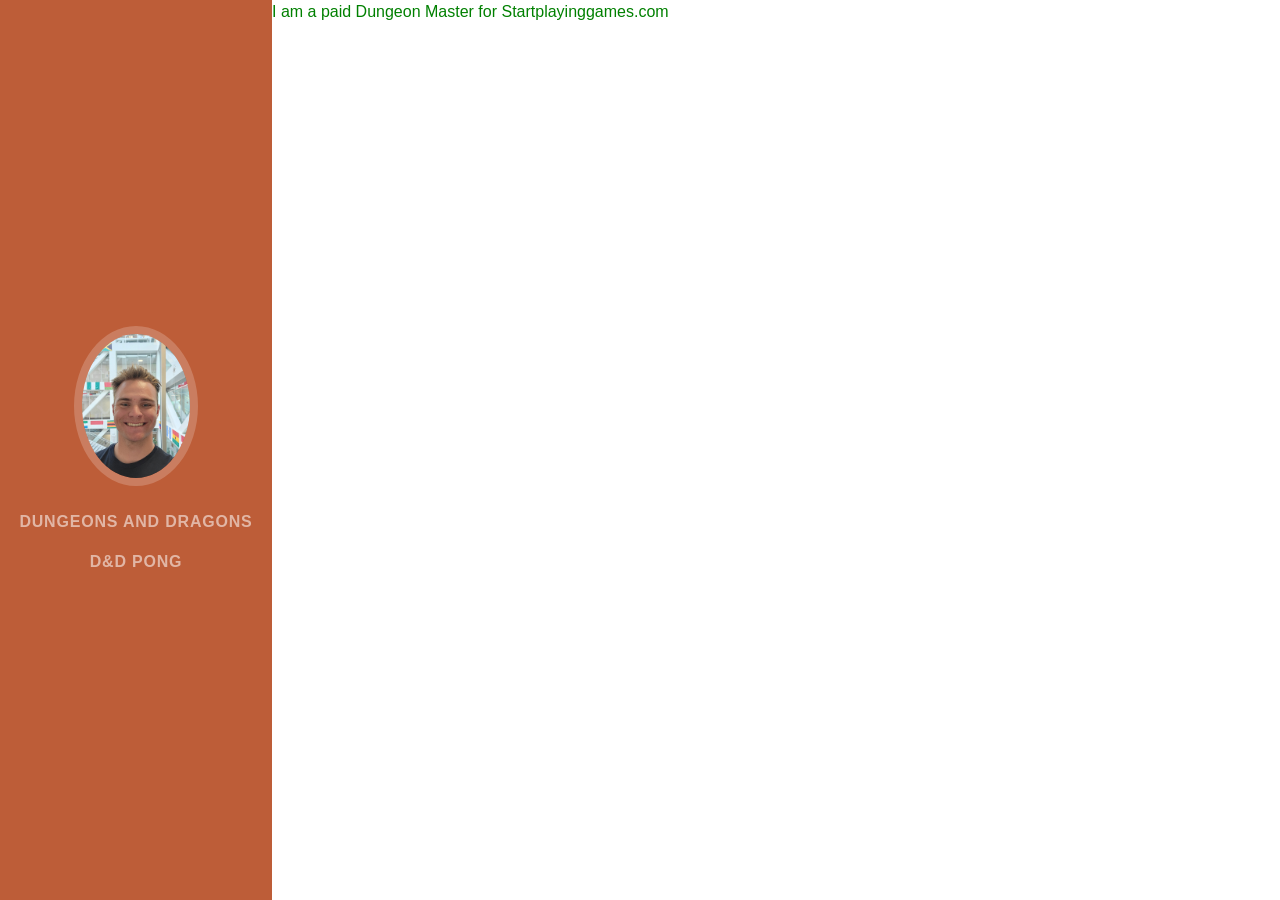
==== scratch.html @ a0e84078 "Initial Commit" ====
<!DOCTYPE html>
<html lang="en">
<head>
    <meta charset="UTF-8">
    <meta name="viewport" content="width=device-width, initial-scale=1.0">
    <title>Document</title>
     <link href="css/styles.css" rel="stylesheet" />
     <link href="css/mystyles.css" rel="stylesheet" />
</head> 
<body>
     <!-- Navigation-->
        <nav class="navbar navbar-expand-lg navbar-dark bg-primary fixed-top" id="sideNav">
            <a class="navbar-brand js-scroll-trigger" href="#page-top">
                <span class="d-block d-lg-none">Clarence Taylor</span>
                <span class="d-none d-lg-block"><img class="img-fluid img-profile rounded-circle mx-auto mb-2" src="assets/img/TylerDaynes.jpg" alt="..." /></span>
            </a>
            <button class="navbar-toggler" type="button" data-bs-toggle="collapse" data-bs-target="#navbarResponsive" aria-controls="navbarResponsive" aria-expanded="false" aria-label="Toggle navigation"><span class="navbar-toggler-icon"></span></button>
            <div class="collapse navbar-collapse" id="navbarResponsive">
                <ul class="navbar-nav">
                    <li class="nav-item"><a class="nav-link js-scroll-trigger" href="index.html">Dungeons and Dragons</a></li>
                    <li class="nav-item"><a class="nav-link js-scroll-trigger" href="ai.html">D&D Pong</a></li>
                </ul>
            </div>
        </nav>
    <p>
        I am a paid Dungeon Master for Startplayinggames.com 
    </p>
    <!--youtube video-->
    <div>
        <iframe width="560" height="315" src="https://www.youtube.com/embed/OzobWxEqngw?si=USE5nLHq_GuDSlih" title="YouTube video player" frameborder="0" allow="accelerometer; autoplay; clipboard-write; encrypted-media; gyroscope; picture-in-picture; web-share" referrerpolicy="strict-origin-when-cross-origin" allowfullscreen></iframe>
    </div>
    <!--Tableau-->
    <div class='tableauPlaceholder' id='viz1776367531192' style='position: relative'><noscript><a href='#'><img alt='Dashboard 1 ' src='https:&#47;&#47;public.tableau.com&#47;static&#47;images&#47;Du&#47;DungeonsandDragonstestdashboard&#47;Dashboard1&#47;1_rss.png' style='border: none' /></a></noscript><object class='tableauViz'  style='display:none;'><param name='host_url' value='https%3A%2F%2Fpublic.tableau.com%2F' /> <param name='embed_code_version' value='3' /> <param name='site_root' value='' /><param name='name' value='DungeonsandDragonstestdashboard&#47;Dashboard1' /><param name='tabs' value='no' /><param name='toolbar' value='yes' /><param name='static_image' value='https:&#47;&#47;public.tableau.com&#47;static&#47;images&#47;Du&#47;DungeonsandDragonstestdashboard&#47;Dashboard1&#47;1.png' /> <param name='animate_transition' value='yes' /><param name='display_static_image' value='yes' /><param name='display_spinner' value='yes' /><param name='display_overlay' value='yes' /><param name='display_count' value='yes' /><param name='language' value='en-US' /></object></div>                <script type='text/javascript'>                    var divElement = document.getElementById('viz1776367531192');                    var vizElement = divElement.getElementsByTagName('object')[0];                    if ( divElement.offsetWidth > 800 ) { vizElement.style.width='1000px';vizElement.style.height='827px';} else if ( divElement.offsetWidth > 500 ) { vizElement.style.width='1000px';vizElement.style.height='827px';} else { vizElement.style.width='100%';vizElement.style.height='877px';}                     var scriptElement = document.createElement('script');                    scriptElement.src = 'https://public.tableau.com/javascripts/api/viz_v1.js';                    vizElement.parentNode.insertBefore(scriptElement, vizElement);                </script>
</body>
</html>
---- css/mystyles.css ----
body{
    color:green;

}
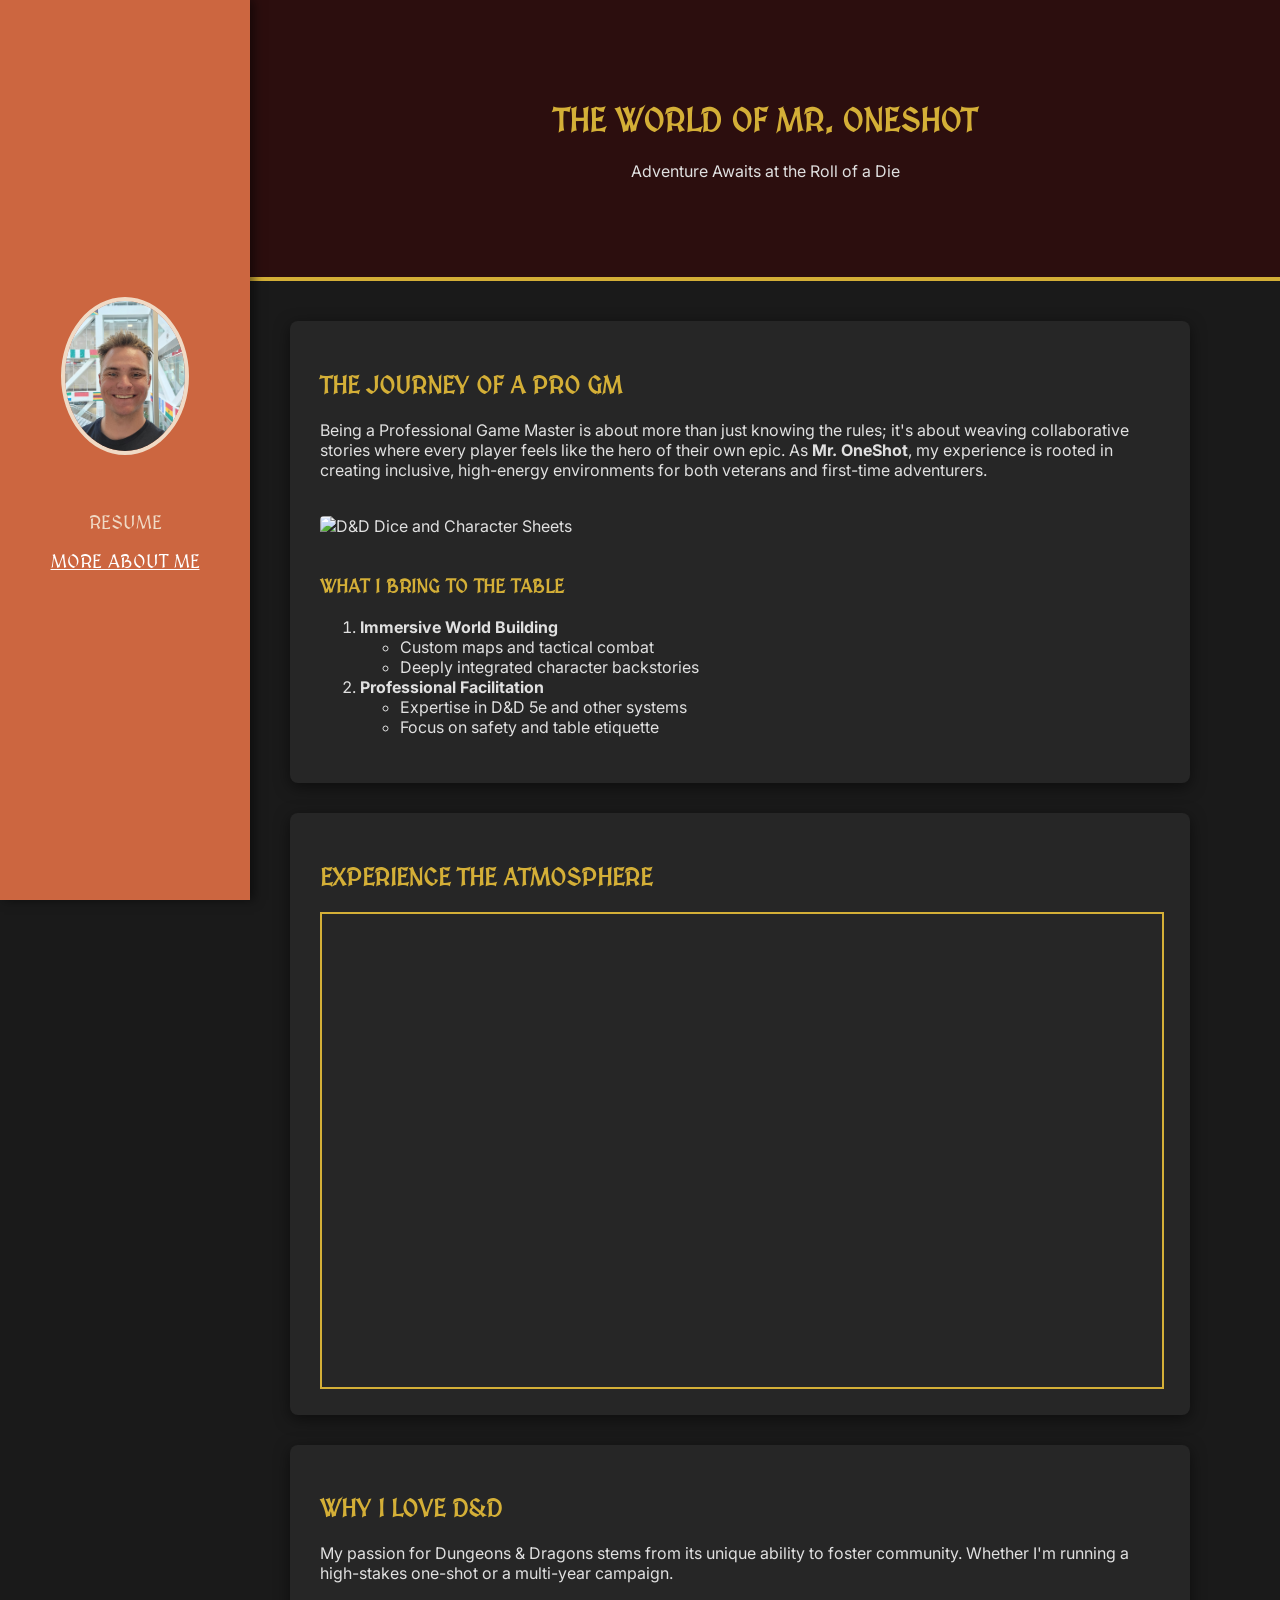
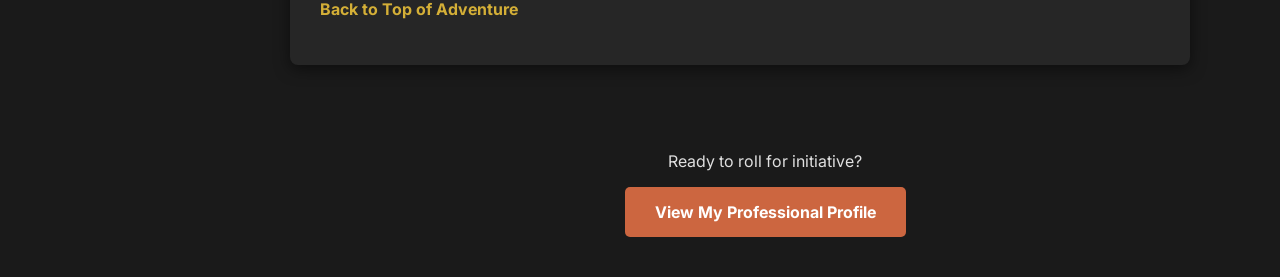
==== commit f278444f: "I changed Dungeons and Dragons page (Scratch=link)" ====
--- a/scratch.html
+++ b/scratch.html
@@ -3,33 +3,228 @@
 <head>
     <meta charset="UTF-8">
     <meta name="viewport" content="width=device-width, initial-scale=1.0">
-    <title>Document</title>
-     <link href="css/styles.css" rel="stylesheet" />
-     <link href="css/mystyles.css" rel="stylesheet" />
-</head> 
+    <title>Mr. OneShot | Professional Game Master</title>
+    <link href="https://fonts.googleapis.com/css2?family=MedievalSharp&family=Inter:wght@400;700&display=swap" rel="stylesheet">
+    <style>
+        /* 1. LAYOUT RESET & BASE */
+        body {
+            margin: 0;
+            padding: 0;
+            background-color: #1a1a1a;
+            color: #e0e0e0;
+            font-family: 'Inter', sans-serif;
+        }
+
+        /* 2. SIDEBAR STYLING (Fixed to the left) */
+        #sideNav {
+            position: fixed;
+            top: 0;
+            left: 0;
+            width: 250px;
+            height: 100vh;
+            background-color: #cc6640; /* Your signature rust color */
+            display: flex;
+            flex-direction: column;
+            align-items: center;
+            justify-content: center;
+            box-shadow: 4px 0 10px rgba(0,0,0,0.5);
+            z-index: 1000;
+        }
+
+        .navbar-brand img {
+            width: 120px;
+            height: 150px;
+            border-radius: 50%;
+            border: 4px solid #f0dac5;
+            margin-bottom: 20px;
+            object-fit: cover;
+        }
+
+        .navbar-nav {
+            list-style: none;
+            padding: 0;
+            text-align: center;
+        }
+
+        .nav-item {
+            margin: 15px 0;
+        }
+
+        .nav-link {
+            font-family: 'MedievalSharp', cursive;
+            color: #f0dac5;
+            text-decoration: none;
+            font-size: 1.2rem;
+            text-transform: uppercase;
+            transition: color 0.3s;
+        }
+
+        .nav-link:hover, .nav-link.active {
+            color: #ffffff;
+            text-decoration: underline;
+        }
+
+        /* 3. THE FIX: MARGINS TO PREVENT OVERLAP */
+        /* All content must have a margin-left equal to the sidebar width (250px) */
+        #header-container, #main-content, #footer {
+            margin-left: 250px; 
+            padding-left: 40px;
+            padding-right: 40px;
+        }
+
+        /* 4. REMAINING PAGE STYLES (As per your original) */
+        #header-container {
+            background-color: #2c0e0e;
+            padding: 80px 40px;
+            text-align: center;
+            border-bottom: 4px solid #d4af37;
+        }
+
+        h1, h2, h3 {
+            font-family: 'MedievalSharp', cursive;
+            color: #d4af37;
+            text-transform: uppercase;
+        }
+
+        #main-content {
+            max-width: 900px;
+            padding-top: 40px;
+        }
+
+        .content-block {
+            background-color: #262626;
+            padding: 30px;
+            margin-bottom: 30px;
+            border-radius: 8px;
+            box-shadow: 0 4px 15px rgba(0,0,0,0.5);
+        }
+
+        .feature-image {
+            width: 100%;
+            border-radius: 4px;
+            margin: 20px 0;
+        }
+
+        .video-container {
+            position: relative;
+            padding-bottom: 56.25%;
+            height: 0;
+            margin-top: 20px;
+        }
+
+        .video-container iframe {
+            position: absolute;
+            top: 0; left: 0; width: 100%; height: 100%;
+            border: 2px solid #d4af37;
+        }
+
+        .profile-button {
+            display: inline-block;
+            padding: 15px 30px;
+            background-color: #cc6640;
+            color: white;
+            text-decoration: none;
+            font-weight: bold;
+            border-radius: 5px;
+        }
+
+        #footer {
+            text-align: center;
+            padding: 40px 0;
+        }
+
+        /* RESPONSIVE: Move nav to top on mobile */
+        @media (max-width: 768px) {
+            #sideNav {
+                position: relative;
+                width: 100%;
+                height: auto;
+                padding: 20px 0;
+            }
+            #header-container, #main-content, #footer {
+                margin-left: 0;
+            }
+        }
+    </style>
+</head>
+
 <body>
-     <!-- Navigation-->
-        <nav class="navbar navbar-expand-lg navbar-dark bg-primary fixed-top" id="sideNav">
-            <a class="navbar-brand js-scroll-trigger" href="#page-top">
-                <span class="d-block d-lg-none">Clarence Taylor</span>
-                <span class="d-none d-lg-block"><img class="img-fluid img-profile rounded-circle mx-auto mb-2" src="assets/img/TylerDaynes.jpg" alt="..." /></span>
-            </a>
-            <button class="navbar-toggler" type="button" data-bs-toggle="collapse" data-bs-target="#navbarResponsive" aria-controls="navbarResponsive" aria-expanded="false" aria-label="Toggle navigation"><span class="navbar-toggler-icon"></span></button>
-            <div class="collapse navbar-collapse" id="navbarResponsive">
-                <ul class="navbar-nav">
-                    <li class="nav-item"><a class="nav-link js-scroll-trigger" href="index.html">Dungeons and Dragons</a></li>
-                    <li class="nav-item"><a class="nav-link js-scroll-trigger" href="ai.html">D&D Pong</a></li>
-                </ul>
+
+    <nav id="sideNav">
+        <div class="navbar-brand">
+            <img src="assets/img/TylerDaynes.jpg" alt="Tyler Daynes Profile">
+        </div>
+        <ul class="navbar-nav">
+            <li class="nav-item"><a class="nav-link" href="index.html">Resume</a></li>
+            <li class="nav-item"><a class="nav-link active" href="scratch.html">More About me</a></li>
+        </ul>
+    </nav>
+
+    <div id="top"></div>
+
+    <div id="header-container">
+        <h1>The World of Mr. OneShot</h1>
+        <p>Adventure Awaits at the Roll of a Die</p>
+    </div>
+
+    <div id="main-content">
+        <div class="content-block">
+            <h2>The Journey of a Pro GM</h2>
+            <p>
+                Being a Professional Game Master is about more than just knowing the rules; it's about weaving 
+                collaborative stories where every player feels like the hero of their own epic. As <strong>Mr. OneShot</strong>, 
+                my experience is rooted in creating inclusive, high-energy environments for both veterans and 
+                first-time adventurers.
+            </p>
+            
+            <img src="https://images.unsplash.com/photo-1614174124242-4b3656523295?q=80&w=1000&auto=format&fit=crop" 
+                 alt="D&D Dice and Character Sheets" 
+                 class="feature-image">
+
+            <h3>What I Bring to the Table</h3>
+            <ol>
+                <li><strong>Immersive World Building</strong>
+                    <ul>
+                        <li>Custom maps and tactical combat</li>
+                        <li>Deeply integrated character backstories</li>
+                    </ul>
+                </li>
+                <li><strong>Professional Facilitation</strong>
+                    <ul>
+                        <li>Expertise in D&D 5e and other systems</li>
+                        <li>Focus on safety and table etiquette</li>
+                    </ul>
+                </li>
+            </ol>
+        </div>
+
+        <div class="content-block" id="media-section">
+            <h2>Experience the Atmosphere</h2>
+            <div class="video-container">
+                <iframe width="560" height="315" 
+                        src="https://www.youtube.com/embed/2RE8v9v-U_I" 
+                        title="D&D Gameplay" 
+                        frameborder="0" 
+                        allow="accelerometer; autoplay; clipboard-write; encrypted-media; gyroscope; picture-in-picture" 
+                        allowfullscreen>
+                </iframe>
             </div>
-        </nav>
-    <p>
-        I am a paid Dungeon Master for Startplayinggames.com 
-    </p>
-    <!--youtube video-->
-    <div>
-        <iframe width="560" height="315" src="https://www.youtube.com/embed/OzobWxEqngw?si=USE5nLHq_GuDSlih" title="YouTube video player" frameborder="0" allow="accelerometer; autoplay; clipboard-write; encrypted-media; gyroscope; picture-in-picture; web-share" referrerpolicy="strict-origin-when-cross-origin" allowfullscreen></iframe>
+        </div>
+
+        <div class="content-block" id="summary">
+            <h2>Why I Love D&D</h2>
+            <p>
+                My passion for Dungeons & Dragons stems from its unique ability to foster community. 
+                Whether I'm running a high-stakes one-shot or a multi-year campaign.
+            </p>
+            <p><a href="#top" class="anchor-link" style="color: #d4af37; text-decoration: none; font-weight: bold;">Back to Top of Adventure</a></p>
+        </div>
     </div>
-    <!--Tableau-->
-    <div class='tableauPlaceholder' id='viz1776367531192' style='position: relative'><noscript><a href='#'><img alt='Dashboard 1 ' src='https:&#47;&#47;public.tableau.com&#47;static&#47;images&#47;Du&#47;DungeonsandDragonstestdashboard&#47;Dashboard1&#47;1_rss.png' style='border: none' /></a></noscript><object class='tableauViz'  style='display:none;'><param name='host_url' value='https%3A%2F%2Fpublic.tableau.com%2F' /> <param name='embed_code_version' value='3' /> <param name='site_root' value='' /><param name='name' value='DungeonsandDragonstestdashboard&#47;Dashboard1' /><param name='tabs' value='no' /><param name='toolbar' value='yes' /><param name='static_image' value='https:&#47;&#47;public.tableau.com&#47;static&#47;images&#47;Du&#47;DungeonsandDragonstestdashboard&#47;Dashboard1&#47;1.png' /> <param name='animate_transition' value='yes' /><param name='display_static_image' value='yes' /><param name='display_spinner' value='yes' /><param name='display_overlay' value='yes' /><param name='display_count' value='yes' /><param name='language' value='en-US' /></object></div>                <script type='text/javascript'>                    var divElement = document.getElementById('viz1776367531192');                    var vizElement = divElement.getElementsByTagName('object')[0];                    if ( divElement.offsetWidth > 800 ) { vizElement.style.width='1000px';vizElement.style.height='827px';} else if ( divElement.offsetWidth > 500 ) { vizElement.style.width='1000px';vizElement.style.height='827px';} else { vizElement.style.width='100%';vizElement.style.height='877px';}                     var scriptElement = document.createElement('script');                    scriptElement.src = 'https://public.tableau.com/javascripts/api/viz_v1.js';                    vizElement.parentNode.insertBefore(scriptElement, vizElement);                </script>
+
+    <div id="footer">
+        <p>Ready to roll for initiative?</p>
+        <a href="https://startplaying.games/gm/mroneshot" target="_blank" class="profile-button">View My Professional Profile</a>
+    </div>
+
 </body>
 </html>
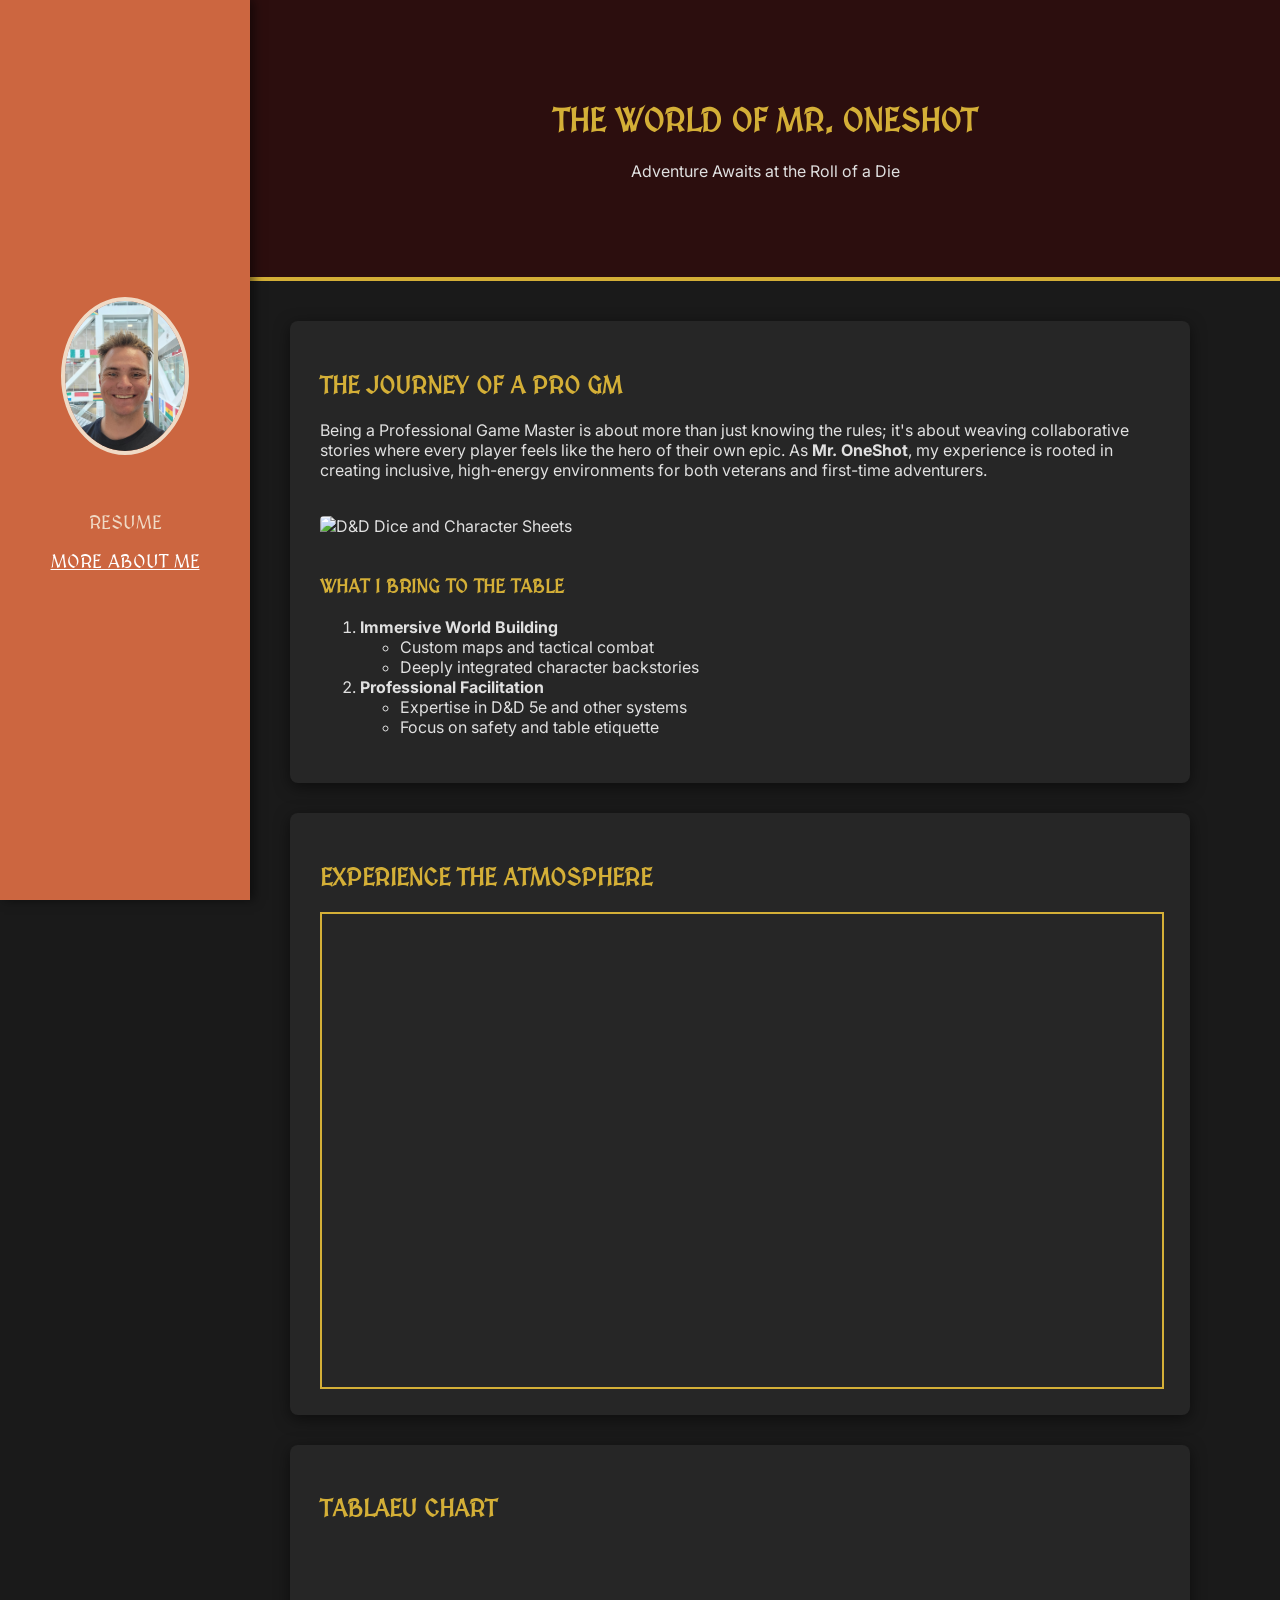
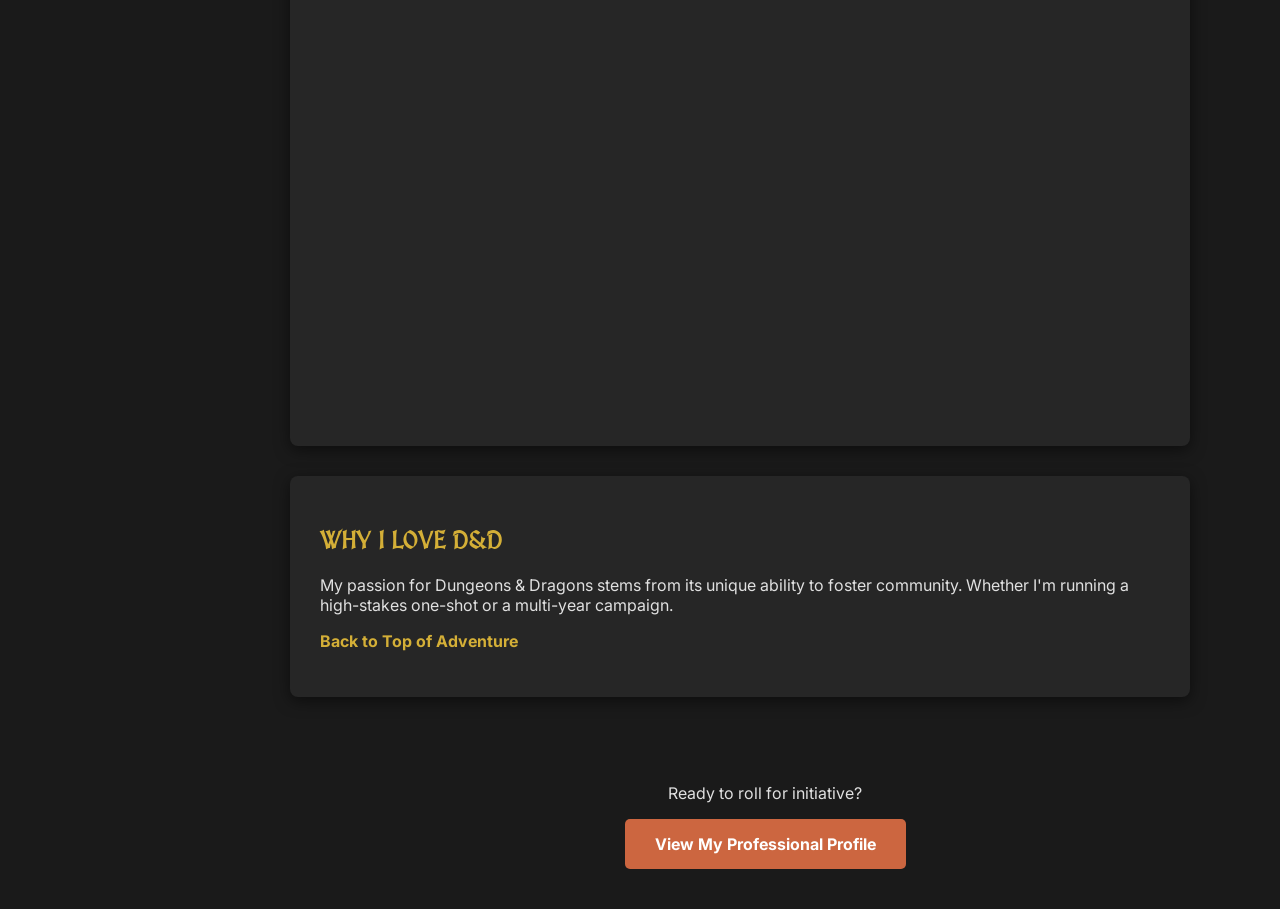
==== commit 62407760: "updated with YouTube video and tableau" ====
--- a/scratch.html
+++ b/scratch.html
@@ -201,16 +201,15 @@
         <div class="content-block" id="media-section">
             <h2>Experience the Atmosphere</h2>
             <div class="video-container">
-                <iframe width="560" height="315" 
-                        src="https://www.youtube.com/embed/2RE8v9v-U_I" 
-                        title="D&D Gameplay" 
-                        frameborder="0" 
-                        allow="accelerometer; autoplay; clipboard-write; encrypted-media; gyroscope; picture-in-picture" 
-                        allowfullscreen>
-                </iframe>
+                <iframe width="560" height="315" src="https://www.youtube.com/embed/OzobWxEqngw?si=9qnpzILJKWy_CgC7" title="YouTube video player" frameborder="0" allow="accelerometer; autoplay; clipboard-write; encrypted-media; gyroscope; picture-in-picture; web-share" referrerpolicy="strict-origin-when-cross-origin" allowfullscreen></iframe>
             </div>
         </div>
-
+        <div class="content-block" id="media-section">
+            <h2>Tablaeu chart</h2>
+            <div class="video-container">
+                <div class='tableauPlaceholder' id='viz1776372620678' style='position: relative'><noscript><a href='#'><img alt='Dashboard 1 ' src='https:&#47;&#47;public.tableau.com&#47;static&#47;images&#47;Du&#47;DungeonsandDragonstestdashboard&#47;Dashboard1&#47;1_rss.png' style='border: none' /></a></noscript><object class='tableauViz'  style='display:none;'><param name='host_url' value='https%3A%2F%2Fpublic.tableau.com%2F' /> <param name='embed_code_version' value='3' /> <param name='site_root' value='' /><param name='name' value='DungeonsandDragonstestdashboard&#47;Dashboard1' /><param name='tabs' value='no' /><param name='toolbar' value='yes' /><param name='static_image' value='https:&#47;&#47;public.tableau.com&#47;static&#47;images&#47;Du&#47;DungeonsandDragonstestdashboard&#47;Dashboard1&#47;1.png' /> <param name='animate_transition' value='yes' /><param name='display_static_image' value='yes' /><param name='display_spinner' value='yes' /><param name='display_overlay' value='yes' /><param name='display_count' value='yes' /><param name='language' value='en-US' /></object></div>                <script type='text/javascript'>                    var divElement = document.getElementById('viz1776372620678');                    var vizElement = divElement.getElementsByTagName('object')[0];                    if ( divElement.offsetWidth > 800 ) { vizElement.style.width='1000px';vizElement.style.height='827px';} else if ( divElement.offsetWidth > 500 ) { vizElement.style.width='1000px';vizElement.style.height='827px';} else { vizElement.style.width='100%';vizElement.style.height='877px';}                     var scriptElement = document.createElement('script');                    scriptElement.src = 'https://public.tableau.com/javascripts/api/viz_v1.js';                    vizElement.parentNode.insertBefore(scriptElement, vizElement);                </script>
+            </div>
+        </div>
         <div class="content-block" id="summary">
             <h2>Why I Love D&D</h2>
             <p>
